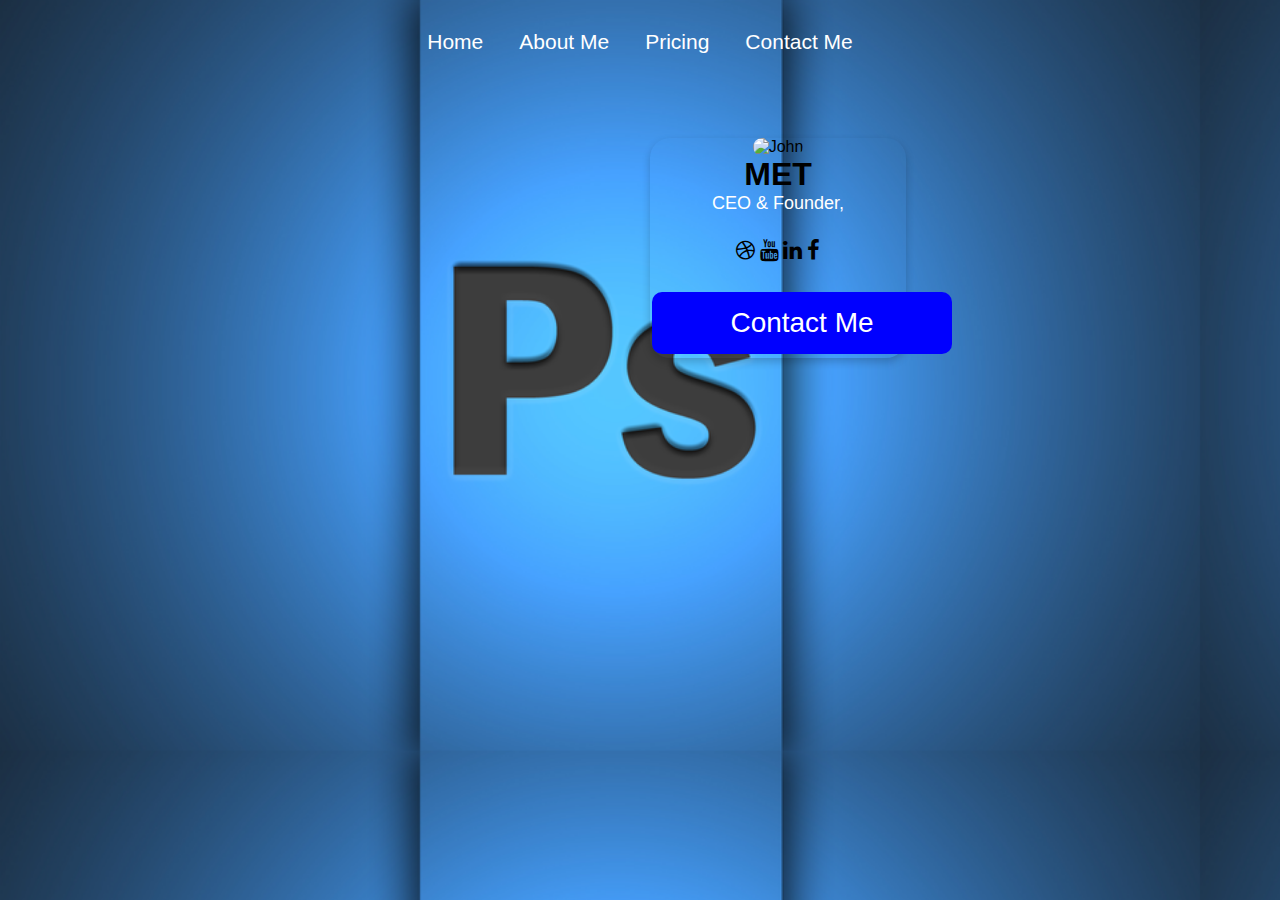
==== aboutme.html @ fc1a847b "dasdad" ====
<!DOCTYPE html>
<html lang="en">
<head>
    <meta charset="UTF-8">
    <meta http-equiv="X-UA-Compatible" content="IE=edge">
    <meta name="viewport" content="width=device-width, initial-scale=1.0">
    <link rel="stylesheet" href="styles.css">
    <link rel="stylesheet" href="aboutme.css">
    <link rel="stylesheet" href="https://cdnjs.cloudflare.com/ajax/libs/font-awesome/4.7.0/css/font-awesome.min.css">
    <title>Mets Shop</title>
</head>
<body>
    
    <nav class="navbar">
        <ul>
        
            <li class="navbartxt"><a class="href1" href="index.html">Home</a></li>
            <li class="navbartxt"><a class="href1" href="aboutme.html">About Me</a></li>
            <li class="navbartxt"><a class="href1" href="pricing.html">Pricing</a></li>
            <li class="navbartxt"><a class="href1" href="contactme.html">Contact Me</a></li>
        </ul>
    
    </nav>
     <div class="container5">
       <br>
       <br>
       <br>
        <div class="card">
          <img class="imglogo" src="img/MY NEW LOGO DESIGN-svg (1)-svg (2).png" alt="John" style="width:100%">
          <h1>MET</h1>
          <p class="title">CEO & Founder,</p>
          <div style="margin: 24px 0;">
            <a href="#"><i class="fa fa-dribbble"></i></a> 
            <a href="#"><i class="fa fa-youtube"></i></a>  
            <a href="#"><i class="fa fa-linkedin"></i></a>  
            <a href="#"><i class="fa fa-facebook"></i></a> 
          </div>
         <p><a class="cardbtn2"  href="contactme.html">Contact Me</a></p>
        </div>
        
     </div>
   <script src="script.js"></script>
</body>
</html>
---- styles.css ----
*{
    box-sizing: border-box;
    margin: 0;
    padding: 0;
    
}
  body{
    background: url(Zf164X.jpg);
    background-size: 1200px;
    
}

.navbar {
    
    text-align: center;
    background-size: cover;
    padding: 30px 10%;
    position: sticky;

}
.navbar > ul {
    display: flex;
    list-style: none;
    justify-content: center;
    
}
.href1 {
    font-family: 'Open Sans', sans-serif;
    color: white;
    font-size: 21px;
    text-decoration: none;
    padding: 12px 14px;
    border: 1px solid transparent;
    transition: ease-in-out .4s;
    border-radius: 5px;
    margin: 3px;
}
.href1:hover {
    color: blue;
    border-radius: 50px;
    background-color: white ;
    border: 1px solid white;
    transition: ease-in-out .4s;
}
.container1{
    text-align: center;
    margin:10%;
}
.H1tag{
    color: white;
    font-family: 'Franklin Gothic Medium', 'Arial Narrow', Arial, sans-serif;
    
}

.button {
    background-color: blue;
    border: none;
    color: white;
    padding: 15px 32px;
    text-align: center;
    text-decoration: none;
    display: inline-block;
    font-size: 16px;
    margin: 4px 2px;
    cursor: pointer;
    border-radius: 20px;
    font-size: 28px;
    width: 400px;
    font-family: 'Franklin Gothic Medium', 'Arial Narrow', Arial, sans-serif;

  }

  .button:hover{
      color: white;
      background-color: darkcyan;
      width: 400px;
      transition: ease-in .4s;
  }
---- aboutme.css ----
*{
    box-sizing: border-box;
    margin: 0;
    padding: 0;
    
}
  body{
    background: url(Zf164X.jpg);
    background-size: 1200px;
    
}

.card {
  box-shadow: 0 4px 8px 0 rgba(0, 0, 0, 0.2);
  text-align: center;
  font-family: arial;
  margin: 0 650px;
  width: 20%;
  border-radius: 20px;
}

.title {
  color: white;
  font-size: 18px;
}

button {
  border: none;
  outline: 0;
  display: inline-block;
  padding: 8px;
  color: white;
  background-color: #000;
  text-align: center;
  cursor: pointer;
  width: 100%;
  font-size: 18px;
  border-radius: 10px;
}

a {
  text-decoration: none;
  font-size: 22px;
  color: black;
}

button:hover, a:hover {
  opacity: 0.7;
}

.imglogo{
  border-radius: 20px;
}
.cardbtn2 {
  background-color: blue;
  border: none;
  color: white;
  padding: 15px 12px;
  text-align: center;
  text-decoration: none;
  display: inline-block;
  font-size: 16px;
  margin: 4px 2px;
  cursor: pointer;
  font-size: 28px;
  width: 300px;
  font-family: 'Franklin Gothic Medium', 'Arial Narrow', Arial, sans-serif;  
  border-radius: 10px;
}

.cardbtn2:hover {
  color: white;
  background-color: darkcyan;
  width: 300px;
  transition: ease-in .4s;
}
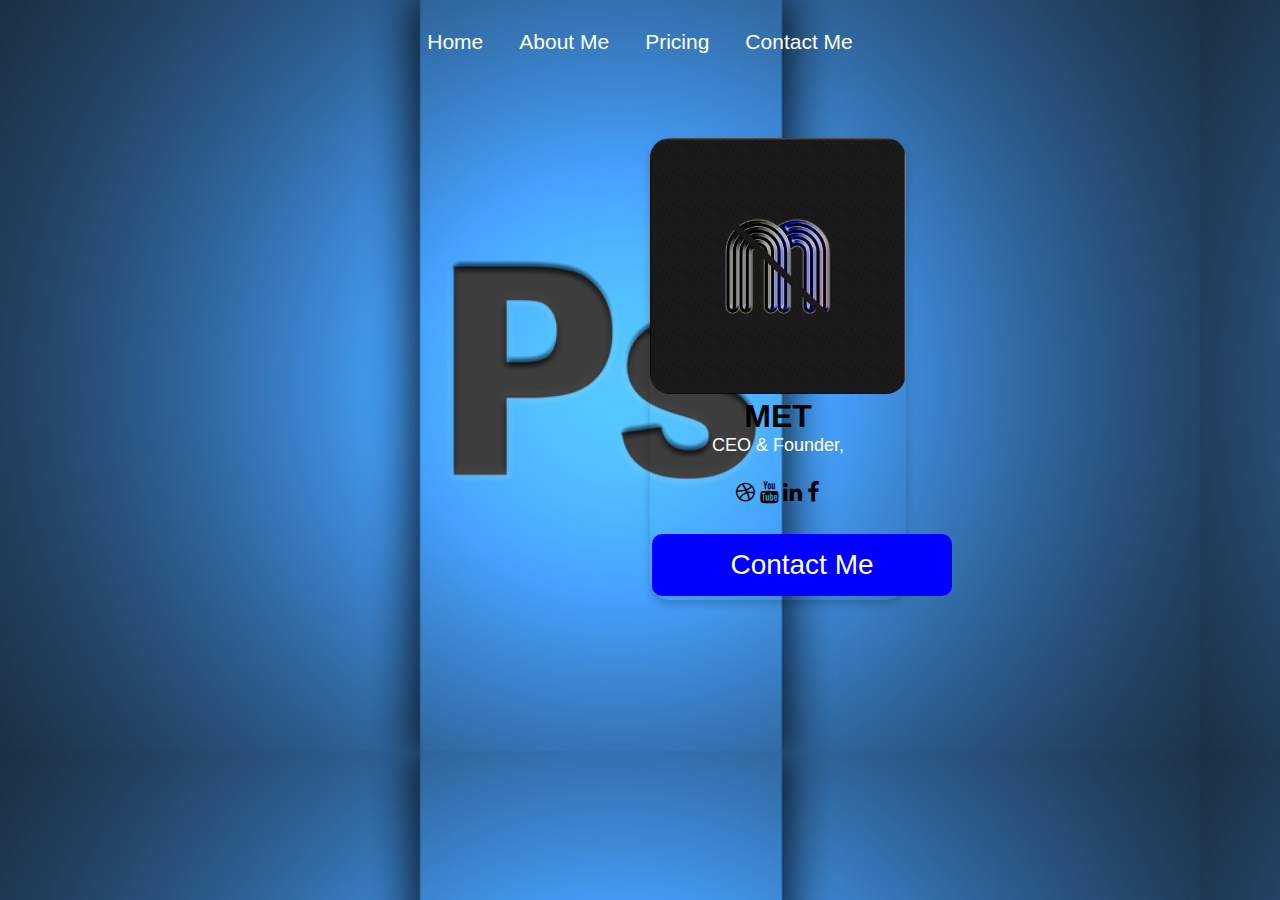
==== commit a0f8a506: "ertgsw" ====
--- a/aboutme.html
+++ b/aboutme.html
@@ -26,7 +26,7 @@
        <br>
        <br>
         <div class="card">
-          <img class="imglogo" src="img/MY NEW LOGO DESIGN-svg (1)-svg (2).png" alt="John" style="width:100%">
+          <img class="imglogo" src="MY NEW LOGO DESIGN-svg (1)-svg (2).png" alt="John" style="width:100%">
           <h1>MET</h1>
           <p class="title">CEO & Founder,</p>
           <div style="margin: 24px 0;">
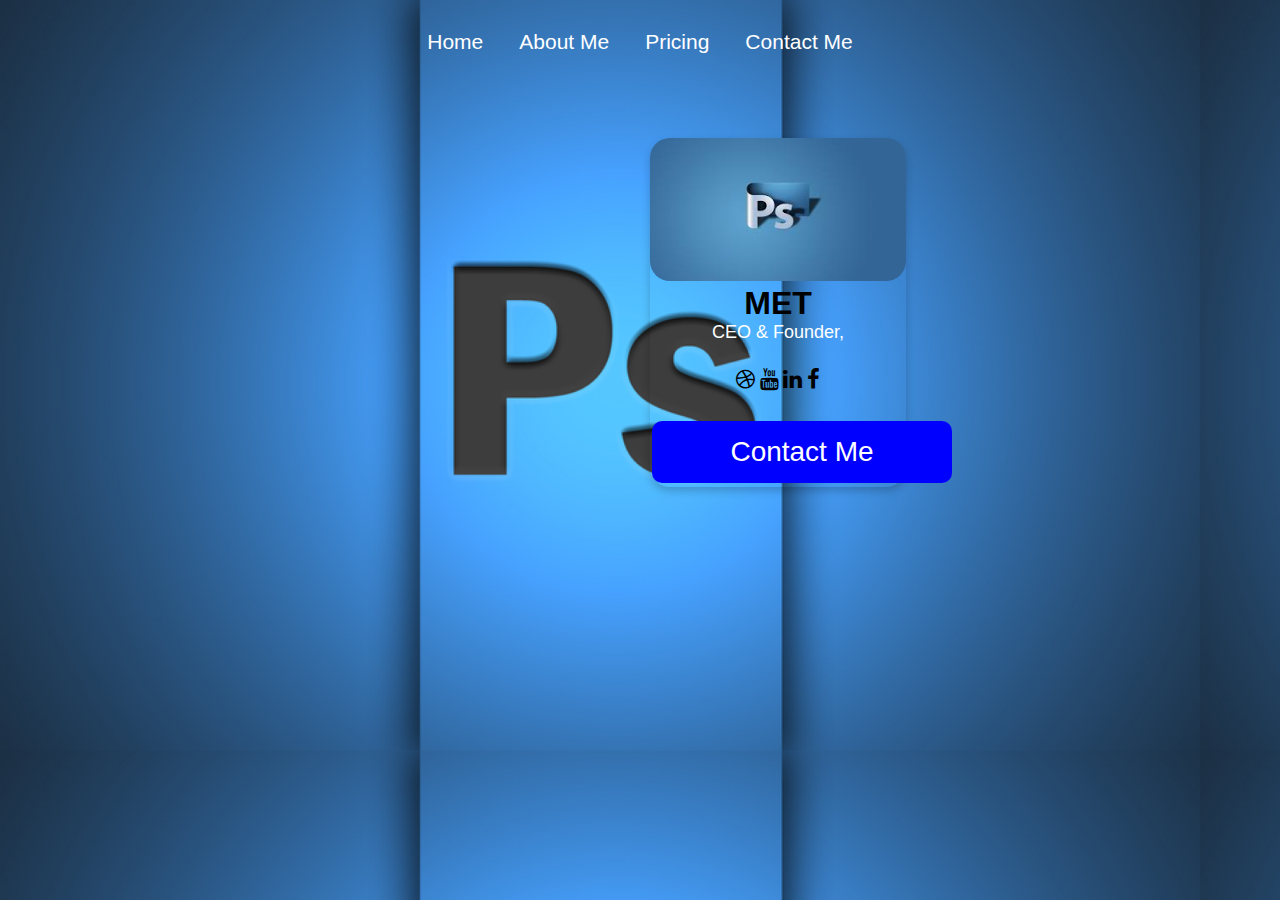
==== commit cb156552: "Update aboutme.html" ====
--- a/aboutme.html
+++ b/aboutme.html
@@ -26,7 +26,7 @@
        <br>
        <br>
         <div class="card">
-          <img class="imglogo" src="MY NEW LOGO DESIGN-svg (1)-svg (2).png" alt="John" style="width:100%">
+          <img class="imglogo" src="download.jfif" alt="John" style="width:100%">
           <h1>MET</h1>
           <p class="title">CEO & Founder,</p>
           <div style="margin: 24px 0;">
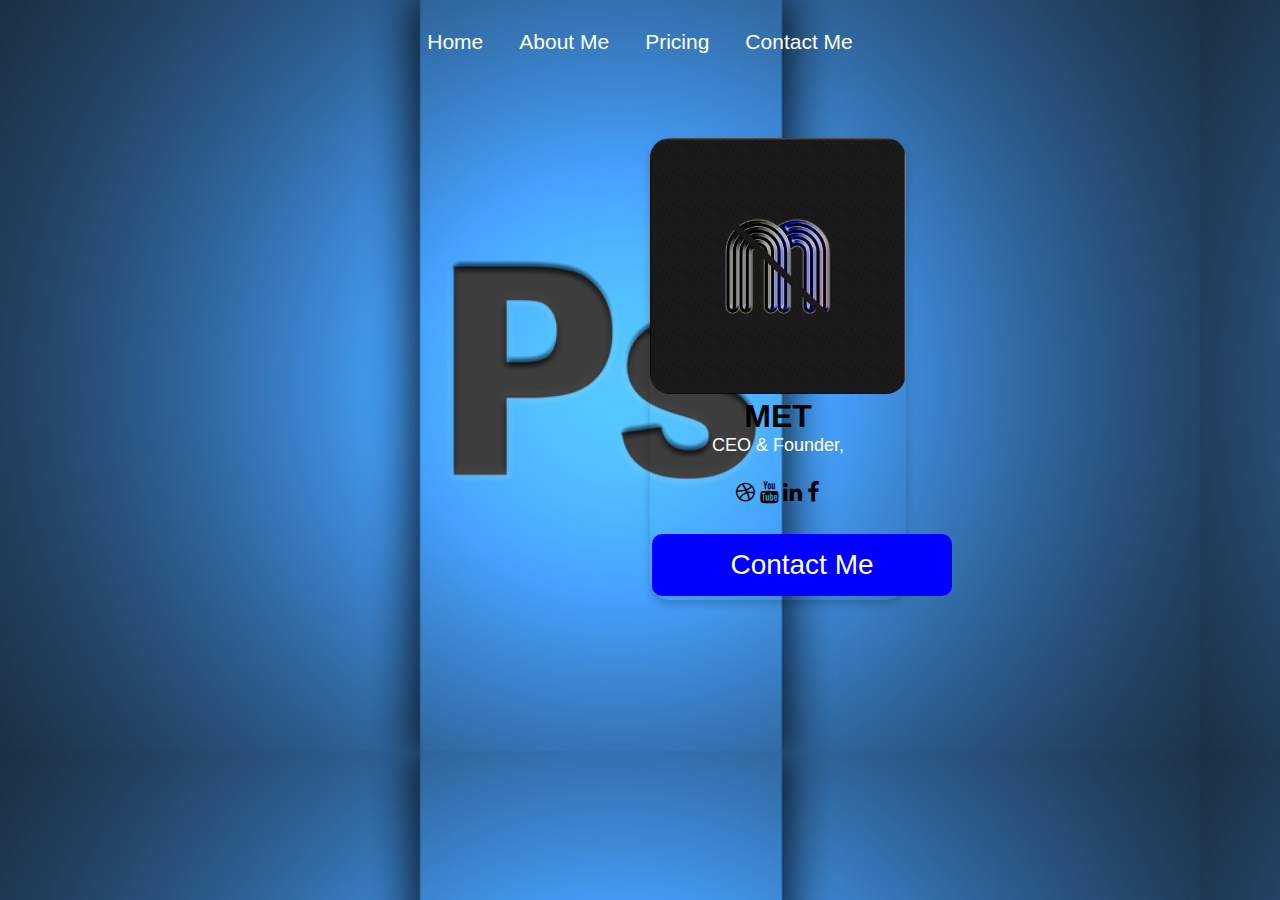
==== commit 9842078c: "Update aboutme.html" ====
--- a/aboutme.html
+++ b/aboutme.html
@@ -26,7 +26,7 @@
        <br>
        <br>
         <div class="card">
-          <img class="imglogo" src="download.jfif" alt="John" style="width:100%">
+          <img class="imglogo" src="MY NEW LOGO DESIGN-svg (1)-svg (2).png" alt="John" style="width:100%">
           <h1>MET</h1>
           <p class="title">CEO & Founder,</p>
           <div style="margin: 24px 0;">
